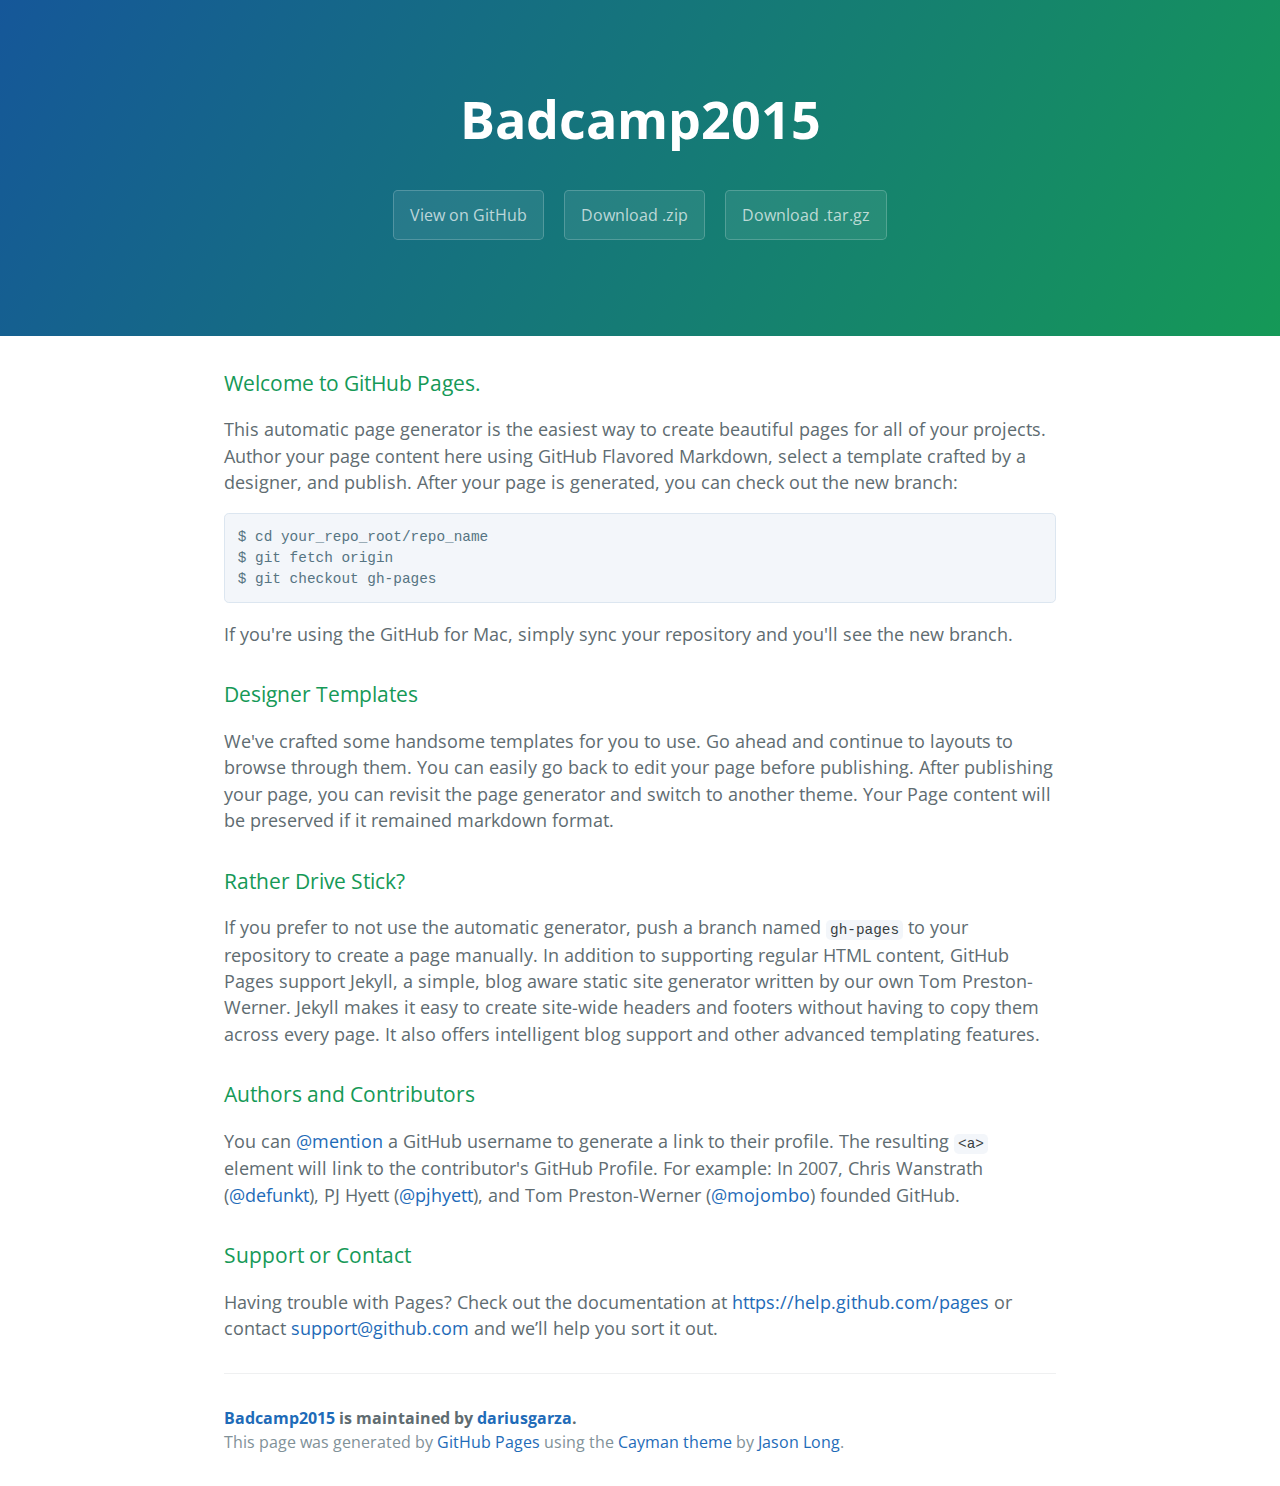
==== index.html @ eb694617 "Create gh-pages branch via GitHub" ====
<!DOCTYPE html>
<html lang="en-us">
  <head>
    <meta charset="UTF-8">
    <title>Badcamp2015 by dariusgarza</title>
    <meta name="viewport" content="width=device-width, initial-scale=1">
    <link rel="stylesheet" type="text/css" href="stylesheets/normalize.css" media="screen">
    <link href='http://fonts.googleapis.com/css?family=Open+Sans:400,700' rel='stylesheet' type='text/css'>
    <link rel="stylesheet" type="text/css" href="stylesheets/stylesheet.css" media="screen">
    <link rel="stylesheet" type="text/css" href="stylesheets/github-light.css" media="screen">
  </head>
  <body>
    <section class="page-header">
      <h1 class="project-name">Badcamp2015</h1>
      <h2 class="project-tagline"></h2>
      <a href="https://github.com/dariusgarza/badcamp2015" class="btn">View on GitHub</a>
      <a href="https://github.com/dariusgarza/badcamp2015/zipball/master" class="btn">Download .zip</a>
      <a href="https://github.com/dariusgarza/badcamp2015/tarball/master" class="btn">Download .tar.gz</a>
    </section>

    <section class="main-content">
      <h3>
<a id="welcome-to-github-pages" class="anchor" href="#welcome-to-github-pages" aria-hidden="true"><span class="octicon octicon-link"></span></a>Welcome to GitHub Pages.</h3>

<p>This automatic page generator is the easiest way to create beautiful pages for all of your projects. Author your page content here using GitHub Flavored Markdown, select a template crafted by a designer, and publish. After your page is generated, you can check out the new branch:</p>

<pre><code>$ cd your_repo_root/repo_name
$ git fetch origin
$ git checkout gh-pages
</code></pre>

<p>If you're using the GitHub for Mac, simply sync your repository and you'll see the new branch.</p>

<h3>
<a id="designer-templates" class="anchor" href="#designer-templates" aria-hidden="true"><span class="octicon octicon-link"></span></a>Designer Templates</h3>

<p>We've crafted some handsome templates for you to use. Go ahead and continue to layouts to browse through them. You can easily go back to edit your page before publishing. After publishing your page, you can revisit the page generator and switch to another theme. Your Page content will be preserved if it remained markdown format.</p>

<h3>
<a id="rather-drive-stick" class="anchor" href="#rather-drive-stick" aria-hidden="true"><span class="octicon octicon-link"></span></a>Rather Drive Stick?</h3>

<p>If you prefer to not use the automatic generator, push a branch named <code>gh-pages</code> to your repository to create a page manually. In addition to supporting regular HTML content, GitHub Pages support Jekyll, a simple, blog aware static site generator written by our own Tom Preston-Werner. Jekyll makes it easy to create site-wide headers and footers without having to copy them across every page. It also offers intelligent blog support and other advanced templating features.</p>

<h3>
<a id="authors-and-contributors" class="anchor" href="#authors-and-contributors" aria-hidden="true"><span class="octicon octicon-link"></span></a>Authors and Contributors</h3>

<p>You can <a href="https://github.com/blog/821" class="user-mention">@mention</a> a GitHub username to generate a link to their profile. The resulting <code>&lt;a&gt;</code> element will link to the contributor's GitHub Profile. For example: In 2007, Chris Wanstrath (<a href="https://github.com/defunkt" class="user-mention">@defunkt</a>), PJ Hyett (<a href="https://github.com/pjhyett" class="user-mention">@pjhyett</a>), and Tom Preston-Werner (<a href="https://github.com/mojombo" class="user-mention">@mojombo</a>) founded GitHub.</p>

<h3>
<a id="support-or-contact" class="anchor" href="#support-or-contact" aria-hidden="true"><span class="octicon octicon-link"></span></a>Support or Contact</h3>

<p>Having trouble with Pages? Check out the documentation at <a href="https://help.github.com/pages">https://help.github.com/pages</a> or contact <a href="mailto:support@github.com">support@github.com</a> and we’ll help you sort it out.</p>

      <footer class="site-footer">
        <span class="site-footer-owner"><a href="https://github.com/dariusgarza/badcamp2015">Badcamp2015</a> is maintained by <a href="https://github.com/dariusgarza">dariusgarza</a>.</span>

        <span class="site-footer-credits">This page was generated by <a href="https://pages.github.com">GitHub Pages</a> using the <a href="https://github.com/jasonlong/cayman-theme">Cayman theme</a> by <a href="https://twitter.com/jasonlong">Jason Long</a>.</span>
      </footer>

    </section>

  
  </body>
</html>
---- stylesheets/stylesheet.css ----
* {
  box-sizing: border-box; }

body {
  padding: 0;
  margin: 0;
  font-family: "Open Sans", "Helvetica Neue", Helvetica, Arial, sans-serif;
  font-size: 16px;
  line-height: 1.5;
  color: #606c71; }

a {
  color: #1e6bb8;
  text-decoration: none; }
  a:hover {
    text-decoration: underline; }

.btn {
  display: inline-block;
  margin-bottom: 1rem;
  color: rgba(255, 255, 255, 0.7);
  background-color: rgba(255, 255, 255, 0.08);
  border-color: rgba(255, 255, 255, 0.2);
  border-style: solid;
  border-width: 1px;
  border-radius: 0.3rem;
  transition: color 0.2s, background-color 0.2s, border-color 0.2s; }
  .btn + .btn {
    margin-left: 1rem; }

.btn:hover {
  color: rgba(255, 255, 255, 0.8);
  text-decoration: none;
  background-color: rgba(255, 255, 255, 0.2);
  border-color: rgba(255, 255, 255, 0.3); }

@media screen and (min-width: 64em) {
  .btn {
    padding: 0.75rem 1rem; } }

@media screen and (min-width: 42em) and (max-width: 64em) {
  .btn {
    padding: 0.6rem 0.9rem;
    font-size: 0.9rem; } }

@media screen and (max-width: 42em) {
  .btn {
    display: block;
    width: 100%;
    padding: 0.75rem;
    font-size: 0.9rem; }
    .btn + .btn {
      margin-top: 1rem;
      margin-left: 0; } }

.page-header {
  color: #fff;
  text-align: center;
  background-color: #159957;
  background-image: linear-gradient(120deg, #155799, #159957); }

@media screen and (min-width: 64em) {
  .page-header {
    padding: 5rem 6rem; } }

@media screen and (min-width: 42em) and (max-width: 64em) {
  .page-header {
    padding: 3rem 4rem; } }

@media screen and (max-width: 42em) {
  .page-header {
    padding: 2rem 1rem; } }

.project-name {
  margin-top: 0;
  margin-bottom: 0.1rem; }

@media screen and (min-width: 64em) {
  .project-name {
    font-size: 3.25rem; } }

@media screen and (min-width: 42em) and (max-width: 64em) {
  .project-name {
    font-size: 2.25rem; } }

@media screen and (max-width: 42em) {
  .project-name {
    font-size: 1.75rem; } }

.project-tagline {
  margin-bottom: 2rem;
  font-weight: normal;
  opacity: 0.7; }

@media screen and (min-width: 64em) {
  .project-tagline {
    font-size: 1.25rem; } }

@media screen and (min-width: 42em) and (max-width: 64em) {
  .project-tagline {
    font-size: 1.15rem; } }

@media screen and (max-width: 42em) {
  .project-tagline {
    font-size: 1rem; } }

.main-content :first-child {
  margin-top: 0; }
.main-content img {
  max-width: 100%; }
.main-content h1, .main-content h2, .main-content h3, .main-content h4, .main-content h5, .main-content h6 {
  margin-top: 2rem;
  margin-bottom: 1rem;
  font-weight: normal;
  color: #159957; }
.main-content p {
  margin-bottom: 1em; }
.main-content code {
  padding: 2px 4px;
  font-family: Consolas, "Liberation Mono", Menlo, Courier, monospace;
  font-size: 0.9rem;
  color: #383e41;
  background-color: #f3f6fa;
  border-radius: 0.3rem; }
.main-content pre {
  padding: 0.8rem;
  margin-top: 0;
  margin-bottom: 1rem;
  font: 1rem Consolas, "Liberation Mono", Menlo, Courier, monospace;
  color: #567482;
  word-wrap: normal;
  background-color: #f3f6fa;
  border: solid 1px #dce6f0;
  border-radius: 0.3rem; }
  .main-content pre > code {
    padding: 0;
    margin: 0;
    font-size: 0.9rem;
    color: #567482;
    word-break: normal;
    white-space: pre;
    background: transparent;
    border: 0; }
.main-content .highlight {
  margin-bottom: 1rem; }
  .main-content .highlight pre {
    margin-bottom: 0;
    word-break: normal; }
.main-content .highlight pre, .main-content pre {
  padding: 0.8rem;
  overflow: auto;
  font-size: 0.9rem;
  line-height: 1.45;
  border-radius: 0.3rem; }
.main-content pre code, .main-content pre tt {
  display: inline;
  max-width: initial;
  padding: 0;
  margin: 0;
  overflow: initial;
  line-height: inherit;
  word-wrap: normal;
  background-color: transparent;
  border: 0; }
  .main-content pre code:before, .main-content pre code:after, .main-content pre tt:before, .main-content pre tt:after {
    content: normal; }
.main-content ul, .main-content ol {
  margin-top: 0; }
.main-content blockquote {
  padding: 0 1rem;
  margin-left: 0;
  color: #819198;
  border-left: 0.3rem solid #dce6f0; }
  .main-content blockquote > :first-child {
    margin-top: 0; }
  .main-content blockquote > :last-child {
    margin-bottom: 0; }
.main-content table {
  display: block;
  width: 100%;
  overflow: auto;
  word-break: normal;
  word-break: keep-all; }
  .main-content table th {
    font-weight: bold; }
  .main-content table th, .main-content table td {
    padding: 0.5rem 1rem;
    border: 1px solid #e9ebec; }
.main-content dl {
  padding: 0; }
  .main-content dl dt {
    padding: 0;
    margin-top: 1rem;
    font-size: 1rem;
    font-weight: bold; }
  .main-content dl dd {
    padding: 0;
    margin-bottom: 1rem; }
.main-content hr {
  height: 2px;
  padding: 0;
  margin: 1rem 0;
  background-color: #eff0f1;
  border: 0; }

@media screen and (min-width: 64em) {
  .main-content {
    max-width: 64rem;
    padding: 2rem 6rem;
    margin: 0 auto;
    font-size: 1.1rem; } }

@media screen and (min-width: 42em) and (max-width: 64em) {
  .main-content {
    padding: 2rem 4rem;
    font-size: 1.1rem; } }

@media screen and (max-width: 42em) {
  .main-content {
    padding: 2rem 1rem;
    font-size: 1rem; } }

.site-footer {
  padding-top: 2rem;
  margin-top: 2rem;
  border-top: solid 1px #eff0f1; }

.site-footer-owner {
  display: block;
  font-weight: bold; }

.site-footer-credits {
  color: #819198; }

@media screen and (min-width: 64em) {
  .site-footer {
    font-size: 1rem; } }

@media screen and (min-width: 42em) and (max-width: 64em) {
  .site-footer {
    font-size: 1rem; } }

@media screen and (max-width: 42em) {
  .site-footer {
    font-size: 0.9rem; } }
---- stylesheets/github-light.css ----
/*
   Copyright 2014 GitHub Inc.

   Licensed under the Apache License, Version 2.0 (the "License");
   you may not use this file except in compliance with the License.
   You may obtain a copy of the License at

       http://www.apache.org/licenses/LICENSE-2.0

   Unless required by applicable law or agreed to in writing, software
   distributed under the License is distributed on an "AS IS" BASIS,
   WITHOUT WARRANTIES OR CONDITIONS OF ANY KIND, either express or implied.
   See the License for the specific language governing permissions and
   limitations under the License.

*/

.pl-c /* comment */ {
  color: #969896;
}

.pl-c1      /* constant, markup.raw, meta.diff.header, meta.module-reference, meta.property-name, support, support.constant, support.variable, variable.other.constant */,
.pl-s .pl-v /* string variable */ {
  color: #0086b3;
}

.pl-e  /* entity */,
.pl-en /* entity.name */ {
  color: #795da3;
}

.pl-s .pl-s1 /* string source */,
.pl-smi      /* storage.modifier.import, storage.modifier.package, storage.type.java, variable.other, variable.parameter.function */ {
  color: #333;
}

.pl-ent /* entity.name.tag */ {
  color: #63a35c;
}

.pl-k /* keyword, storage, storage.type */ {
  color: #a71d5d;
}

.pl-pds              /* punctuation.definition.string, string.regexp.character-class */,
.pl-s                /* string */,
.pl-s .pl-pse .pl-s1 /* string punctuation.section.embedded source */,
.pl-sr               /* string.regexp */,
.pl-sr .pl-cce       /* string.regexp constant.character.escape */,
.pl-sr .pl-sra       /* string.regexp string.regexp.arbitrary-repitition */,
.pl-sr .pl-sre       /* string.regexp source.ruby.embedded */ {
  color: #183691;
}

.pl-v /* variable */ {
  color: #ed6a43;
}

.pl-id /* invalid.deprecated */ {
  color: #b52a1d;
}

.pl-ii /* invalid.illegal */ {
  background-color: #b52a1d;
  color: #f8f8f8;
}

.pl-sr .pl-cce /* string.regexp constant.character.escape */ {
  color: #63a35c;
  font-weight: bold;
}

.pl-ml /* markup.list */ {
  color: #693a17;
}

.pl-mh        /* markup.heading */,
.pl-mh .pl-en /* markup.heading entity.name */,
.pl-ms        /* meta.separator */ {
  color: #1d3e81;
  font-weight: bold;
}

.pl-mq /* markup.quote */ {
  color: #008080;
}

.pl-mi /* markup.italic */ {
  color: #333;
  font-style: italic;
}

.pl-mb /* markup.bold */ {
  color: #333;
  font-weight: bold;
}

.pl-md /* markup.deleted, meta.diff.header.from-file */ {
  background-color: #ffecec;
  color: #bd2c00;
}

.pl-mi1 /* markup.inserted, meta.diff.header.to-file */ {
  background-color: #eaffea;
  color: #55a532;
}

.pl-mdr /* meta.diff.range */ {
  color: #795da3;
  font-weight: bold;
}

.pl-mo /* meta.output */ {
  color: #1d3e81;
}
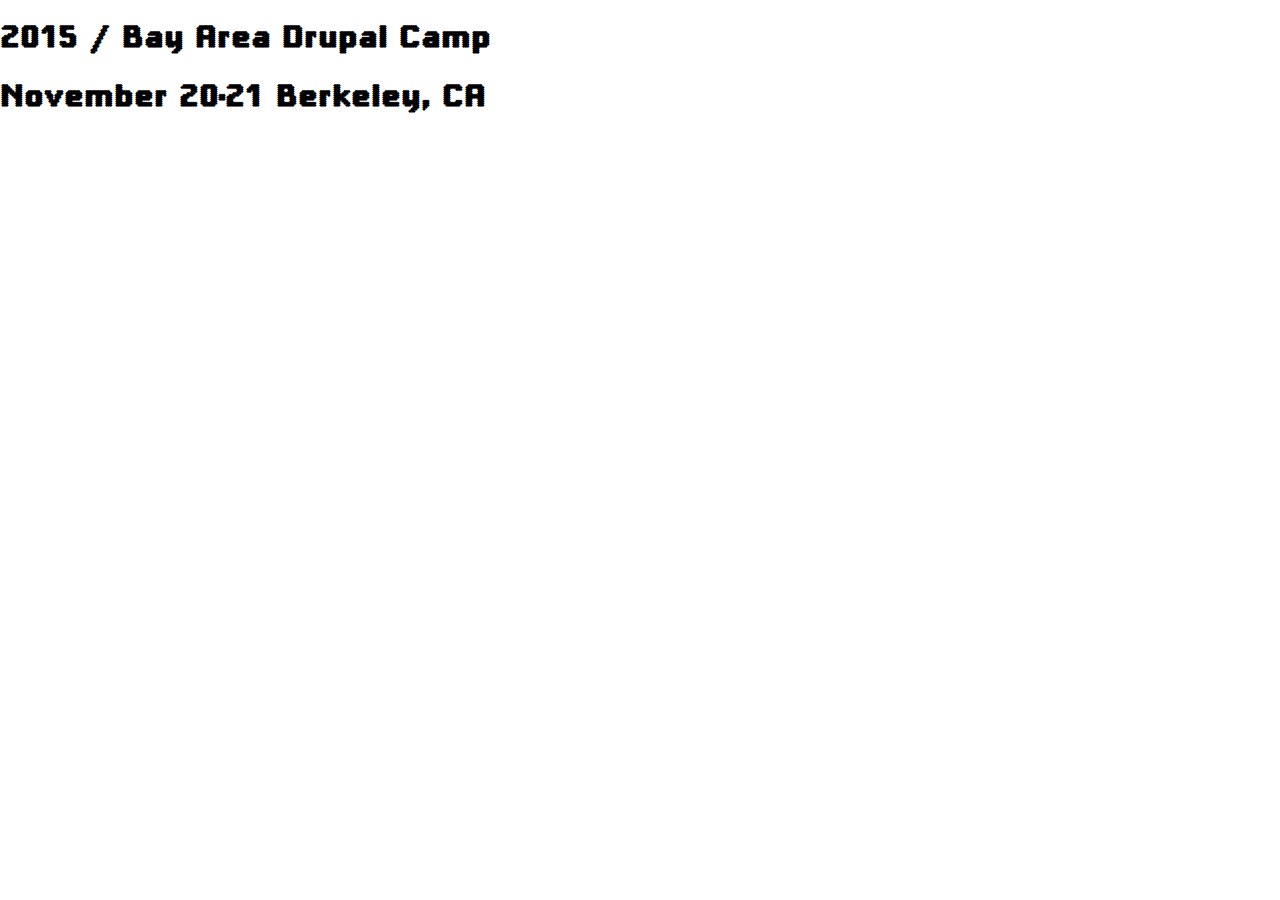
==== commit 9b15d0fd: "fonts" ====
--- a/index.html
+++ b/index.html
@@ -2,7 +2,7 @@
 <html lang="en-us">
   <head>
     <meta charset="UTF-8">
-    <title>Badcamp2015 by dariusgarza</title>
+    <title>2015 / Bay Area Drupal Camp</title>
     <meta name="viewport" content="width=device-width, initial-scale=1">
     <link rel="stylesheet" type="text/css" href="stylesheets/normalize.css" media="screen">
     <link href='http://fonts.googleapis.com/css?family=Open+Sans:400,700' rel='stylesheet' type='text/css'>
@@ -10,54 +10,8 @@
     <link rel="stylesheet" type="text/css" href="stylesheets/github-light.css" media="screen">
   </head>
   <body>
-    <section class="page-header">
-      <h1 class="project-name">Badcamp2015</h1>
-      <h2 class="project-tagline"></h2>
-      <a href="https://github.com/dariusgarza/badcamp2015" class="btn">View on GitHub</a>
-      <a href="https://github.com/dariusgarza/badcamp2015/zipball/master" class="btn">Download .zip</a>
-      <a href="https://github.com/dariusgarza/badcamp2015/tarball/master" class="btn">Download .tar.gz</a>
-    </section>
-
-    <section class="main-content">
-      <h3>
-<a id="welcome-to-github-pages" class="anchor" href="#welcome-to-github-pages" aria-hidden="true"><span class="octicon octicon-link"></span></a>Welcome to GitHub Pages.</h3>
-
-<p>This automatic page generator is the easiest way to create beautiful pages for all of your projects. Author your page content here using GitHub Flavored Markdown, select a template crafted by a designer, and publish. After your page is generated, you can check out the new branch:</p>
-
-<pre><code>$ cd your_repo_root/repo_name
-$ git fetch origin
-$ git checkout gh-pages
-</code></pre>
-
-<p>If you're using the GitHub for Mac, simply sync your repository and you'll see the new branch.</p>
-
-<h3>
-<a id="designer-templates" class="anchor" href="#designer-templates" aria-hidden="true"><span class="octicon octicon-link"></span></a>Designer Templates</h3>
-
-<p>We've crafted some handsome templates for you to use. Go ahead and continue to layouts to browse through them. You can easily go back to edit your page before publishing. After publishing your page, you can revisit the page generator and switch to another theme. Your Page content will be preserved if it remained markdown format.</p>
-
-<h3>
-<a id="rather-drive-stick" class="anchor" href="#rather-drive-stick" aria-hidden="true"><span class="octicon octicon-link"></span></a>Rather Drive Stick?</h3>
-
-<p>If you prefer to not use the automatic generator, push a branch named <code>gh-pages</code> to your repository to create a page manually. In addition to supporting regular HTML content, GitHub Pages support Jekyll, a simple, blog aware static site generator written by our own Tom Preston-Werner. Jekyll makes it easy to create site-wide headers and footers without having to copy them across every page. It also offers intelligent blog support and other advanced templating features.</p>
-
-<h3>
-<a id="authors-and-contributors" class="anchor" href="#authors-and-contributors" aria-hidden="true"><span class="octicon octicon-link"></span></a>Authors and Contributors</h3>
-
-<p>You can <a href="https://github.com/blog/821" class="user-mention">@mention</a> a GitHub username to generate a link to their profile. The resulting <code>&lt;a&gt;</code> element will link to the contributor's GitHub Profile. For example: In 2007, Chris Wanstrath (<a href="https://github.com/defunkt" class="user-mention">@defunkt</a>), PJ Hyett (<a href="https://github.com/pjhyett" class="user-mention">@pjhyett</a>), and Tom Preston-Werner (<a href="https://github.com/mojombo" class="user-mention">@mojombo</a>) founded GitHub.</p>
-
-<h3>
-<a id="support-or-contact" class="anchor" href="#support-or-contact" aria-hidden="true"><span class="octicon octicon-link"></span></a>Support or Contact</h3>
-
-<p>Having trouble with Pages? Check out the documentation at <a href="https://help.github.com/pages">https://help.github.com/pages</a> or contact <a href="mailto:support@github.com">support@github.com</a> and we’ll help you sort it out.</p>
-
-      <footer class="site-footer">
-        <span class="site-footer-owner"><a href="https://github.com/dariusgarza/badcamp2015">Badcamp2015</a> is maintained by <a href="https://github.com/dariusgarza">dariusgarza</a>.</span>
-
-        <span class="site-footer-credits">This page was generated by <a href="https://pages.github.com">GitHub Pages</a> using the <a href="https://github.com/jasonlong/cayman-theme">Cayman theme</a> by <a href="https://twitter.com/jasonlong">Jason Long</a>.</span>
-      </footer>
-
-    </section>
+    <h1 class="title">2015 / Bay Area Drupal Camp</h1>
+    <h2 class="title">November 20-21 Berkeley, CA</h2>
 
   
   </body>
--- a/stylesheets/stylesheet.css
+++ b/stylesheets/stylesheet.css
@@ -1,245 +1,31 @@
 * {
   box-sizing: border-box; }
 
+  @font-face {
+    font-family: 'bigsquaredotsregular';
+    src: url('bigsquaredots-webfont.eot');
+    src: url('bigsquaredots-webfont.eot?#iefix') format('embedded-opentype'),
+         url('bigsquaredots-webfont.woff2') format('woff2'),
+         url('bigsquaredots-webfont.woff') format('woff'),
+         url('bigsquaredots-webfont.ttf') format('truetype'),
+         url('bigsquaredots-webfont.svg#bigsquaredotsregular') format('svg');
+    font-weight: normal;
+    font-style: normal;
+
+}
+
 body {
-  padding: 0;
-  margin: 0;
-  font-family: "Open Sans", "Helvetica Neue", Helvetica, Arial, sans-serif;
   font-size: 16px;
-  line-height: 1.5;
-  color: #606c71; }
+} 
 
-a {
-  color: #1e6bb8;
-  text-decoration: none; }
-  a:hover {
-    text-decoration: underline; }
+h1, h2 {
+  font-family: 'bigsquaredotsregular';
+  font-size: 200%;
+}
 
-.btn {
-  display: inline-block;
-  margin-bottom: 1rem;
-  color: rgba(255, 255, 255, 0.7);
-  background-color: rgba(255, 255, 255, 0.08);
-  border-color: rgba(255, 255, 255, 0.2);
-  border-style: solid;
-  border-width: 1px;
-  border-radius: 0.3rem;
-  transition: color 0.2s, background-color 0.2s, border-color 0.2s; }
-  .btn + .btn {
-    margin-left: 1rem; }
 
-.btn:hover {
-  color: rgba(255, 255, 255, 0.8);
-  text-decoration: none;
-  background-color: rgba(255, 255, 255, 0.2);
-  border-color: rgba(255, 255, 255, 0.3); }
 
-@media screen and (min-width: 64em) {
-  .btn {
-    padding: 0.75rem 1rem; } }
-
-@media screen and (min-width: 42em) and (max-width: 64em) {
-  .btn {
-    padding: 0.6rem 0.9rem;
-    font-size: 0.9rem; } }
-
-@media screen and (max-width: 42em) {
-  .btn {
-    display: block;
-    width: 100%;
-    padding: 0.75rem;
-    font-size: 0.9rem; }
-    .btn + .btn {
-      margin-top: 1rem;
-      margin-left: 0; } }
-
-.page-header {
-  color: #fff;
-  text-align: center;
-  background-color: #159957;
-  background-image: linear-gradient(120deg, #155799, #159957); }
-
-@media screen and (min-width: 64em) {
-  .page-header {
-    padding: 5rem 6rem; } }
-
-@media screen and (min-width: 42em) and (max-width: 64em) {
-  .page-header {
-    padding: 3rem 4rem; } }
-
-@media screen and (max-width: 42em) {
-  .page-header {
-    padding: 2rem 1rem; } }
-
-.project-name {
-  margin-top: 0;
-  margin-bottom: 0.1rem; }
-
-@media screen and (min-width: 64em) {
-  .project-name {
-    font-size: 3.25rem; } }
-
-@media screen and (min-width: 42em) and (max-width: 64em) {
-  .project-name {
-    font-size: 2.25rem; } }
-
-@media screen and (max-width: 42em) {
-  .project-name {
-    font-size: 1.75rem; } }
-
-.project-tagline {
-  margin-bottom: 2rem;
-  font-weight: normal;
-  opacity: 0.7; }
-
-@media screen and (min-width: 64em) {
-  .project-tagline {
-    font-size: 1.25rem; } }
-
-@media screen and (min-width: 42em) and (max-width: 64em) {
-  .project-tagline {
-    font-size: 1.15rem; } }
-
-@media screen and (max-width: 42em) {
-  .project-tagline {
-    font-size: 1rem; } }
-
-.main-content :first-child {
-  margin-top: 0; }
-.main-content img {
-  max-width: 100%; }
-.main-content h1, .main-content h2, .main-content h3, .main-content h4, .main-content h5, .main-content h6 {
-  margin-top: 2rem;
-  margin-bottom: 1rem;
-  font-weight: normal;
-  color: #159957; }
-.main-content p {
-  margin-bottom: 1em; }
-.main-content code {
-  padding: 2px 4px;
-  font-family: Consolas, "Liberation Mono", Menlo, Courier, monospace;
-  font-size: 0.9rem;
-  color: #383e41;
-  background-color: #f3f6fa;
-  border-radius: 0.3rem; }
-.main-content pre {
-  padding: 0.8rem;
-  margin-top: 0;
-  margin-bottom: 1rem;
-  font: 1rem Consolas, "Liberation Mono", Menlo, Courier, monospace;
-  color: #567482;
-  word-wrap: normal;
-  background-color: #f3f6fa;
-  border: solid 1px #dce6f0;
-  border-radius: 0.3rem; }
-  .main-content pre > code {
-    padding: 0;
-    margin: 0;
-    font-size: 0.9rem;
-    color: #567482;
-    word-break: normal;
-    white-space: pre;
-    background: transparent;
-    border: 0; }
-.main-content .highlight {
-  margin-bottom: 1rem; }
-  .main-content .highlight pre {
-    margin-bottom: 0;
-    word-break: normal; }
-.main-content .highlight pre, .main-content pre {
-  padding: 0.8rem;
-  overflow: auto;
-  font-size: 0.9rem;
-  line-height: 1.45;
-  border-radius: 0.3rem; }
-.main-content pre code, .main-content pre tt {
-  display: inline;
-  max-width: initial;
-  padding: 0;
-  margin: 0;
-  overflow: initial;
-  line-height: inherit;
-  word-wrap: normal;
-  background-color: transparent;
-  border: 0; }
-  .main-content pre code:before, .main-content pre code:after, .main-content pre tt:before, .main-content pre tt:after {
-    content: normal; }
-.main-content ul, .main-content ol {
-  margin-top: 0; }
-.main-content blockquote {
-  padding: 0 1rem;
-  margin-left: 0;
-  color: #819198;
-  border-left: 0.3rem solid #dce6f0; }
-  .main-content blockquote > :first-child {
-    margin-top: 0; }
-  .main-content blockquote > :last-child {
-    margin-bottom: 0; }
-.main-content table {
-  display: block;
-  width: 100%;
-  overflow: auto;
-  word-break: normal;
-  word-break: keep-all; }
-  .main-content table th {
-    font-weight: bold; }
-  .main-content table th, .main-content table td {
-    padding: 0.5rem 1rem;
-    border: 1px solid #e9ebec; }
-.main-content dl {
-  padding: 0; }
-  .main-content dl dt {
-    padding: 0;
-    margin-top: 1rem;
-    font-size: 1rem;
-    font-weight: bold; }
-  .main-content dl dd {
-    padding: 0;
-    margin-bottom: 1rem; }
-.main-content hr {
-  height: 2px;
-  padding: 0;
-  margin: 1rem 0;
-  background-color: #eff0f1;
-  border: 0; }
-
-@media screen and (min-width: 64em) {
-  .main-content {
-    max-width: 64rem;
-    padding: 2rem 6rem;
-    margin: 0 auto;
-    font-size: 1.1rem; } }
-
-@media screen and (min-width: 42em) and (max-width: 64em) {
-  .main-content {
-    padding: 2rem 4rem;
-    font-size: 1.1rem; } }
-
-@media screen and (max-width: 42em) {
-  .main-content {
-    padding: 2rem 1rem;
-    font-size: 1rem; } }
-
-.site-footer {
-  padding-top: 2rem;
-  margin-top: 2rem;
-  border-top: solid 1px #eff0f1; }
-
-.site-footer-owner {
-  display: block;
-  font-weight: bold; }
-
-.site-footer-credits {
-  color: #819198; }
-
-@media screen and (min-width: 64em) {
-  .site-footer {
-    font-size: 1rem; } }
-
-@media screen and (min-width: 42em) and (max-width: 64em) {
-  .site-footer {
-    font-size: 1rem; } }
-
-@media screen and (max-width: 42em) {
-  .site-footer {
-    font-size: 0.9rem; } }
+.title {
+  font-family: 'bigsquaredotsregular';
+  
+}
